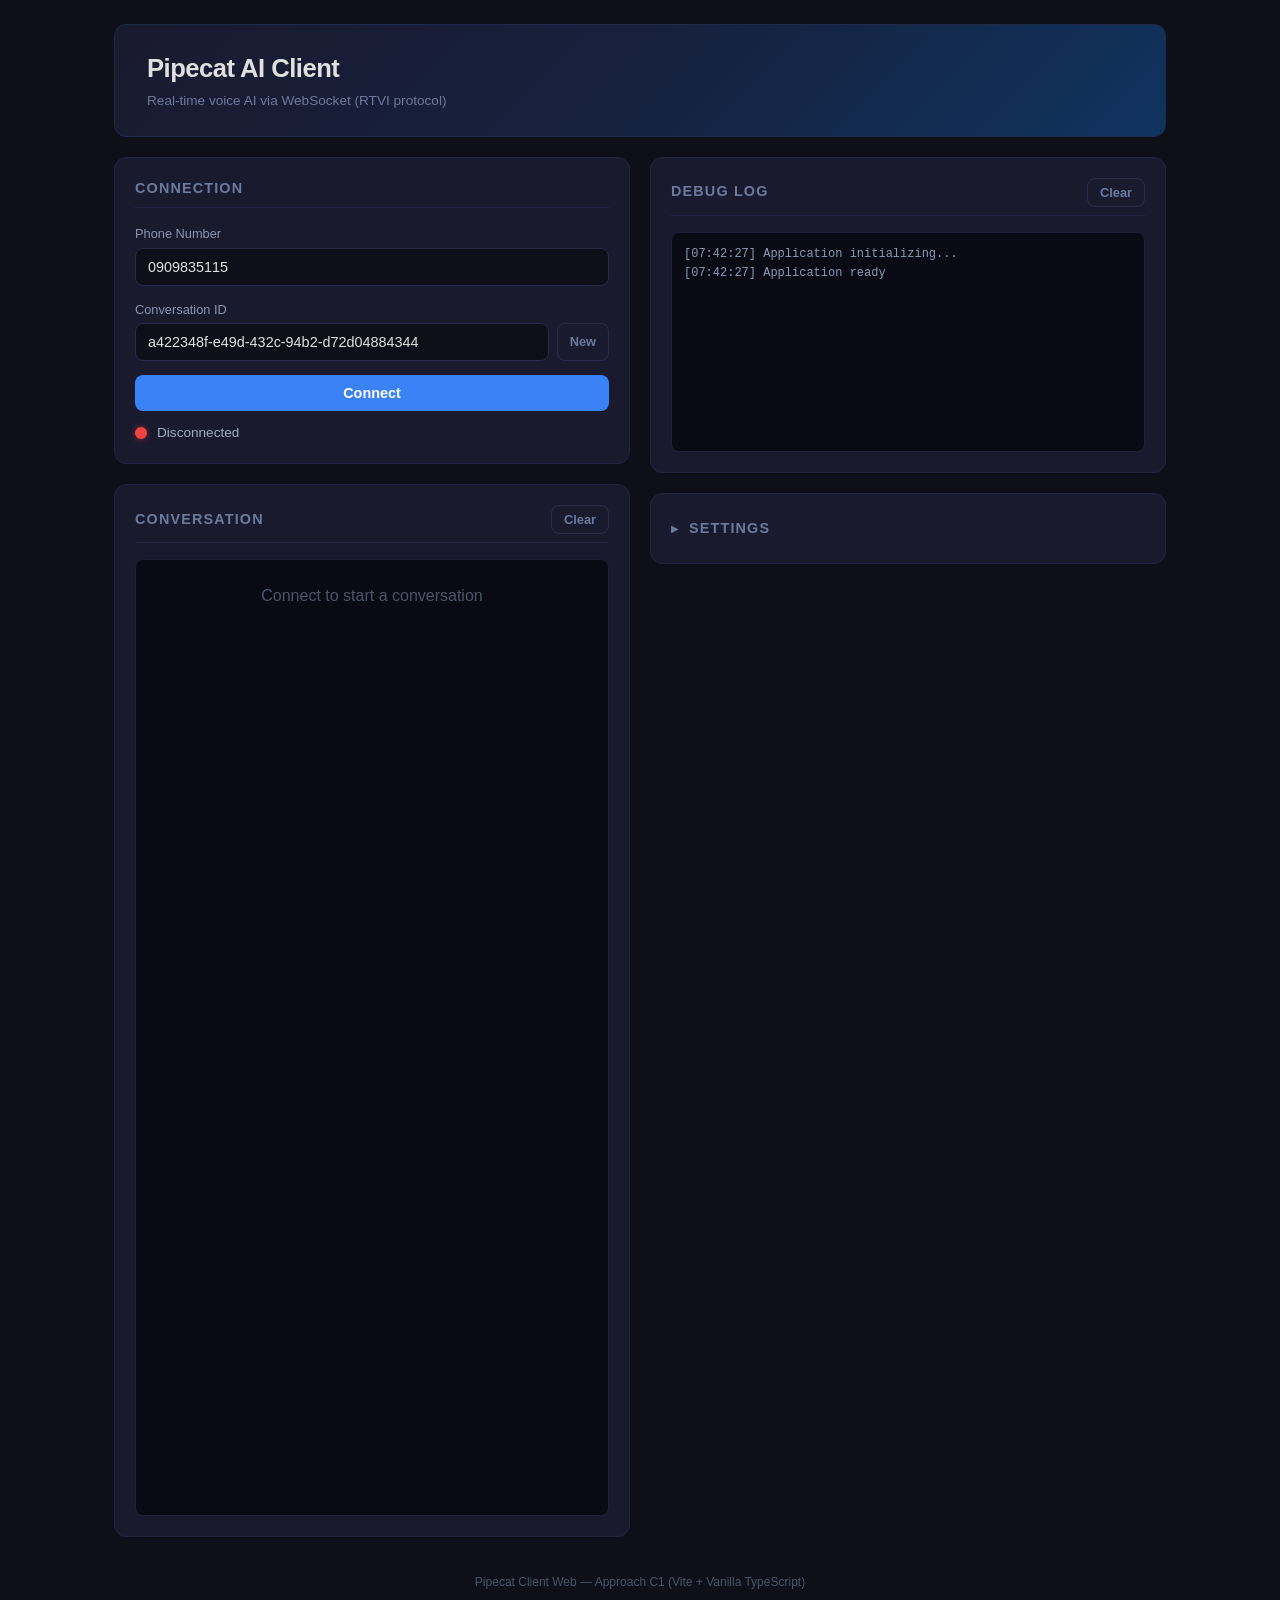
==== react-c1/index.html @ b986c7b3 "FreeSWITCH Voice Agent - rewrite with SileroVAD + sample rate fix - Rewrite bot_fs.py using SileroVA" ====
<!DOCTYPE html>
<html lang="vi">
<head>
  <meta charset="UTF-8" />
  <meta name="viewport" content="width=device-width, initial-scale=1.0" />
  <title>Pipecat AI Client</title>
  <script type="module" crossorigin src="/react-c1/assets/index-rIARzXse.js"></script>
  <link rel="stylesheet" crossorigin href="/react-c1/assets/index-BCv1OZq-.css">
</head>
<body>
  <div class="app-container">
    <header class="app-header">
      <h1>Pipecat AI Client</h1>
      <div class="subtitle">Real-time voice AI via WebSocket (RTVI protocol)</div>
    </header>

    <div class="main-grid">
      <!-- Left column -->
      <div>
        <div class="card">
          <div class="card-title">Connection</div>
          <div class="form-group">
            <label for="phone-input">Phone Number</label>
            <input type="text" id="phone-input" placeholder="Enter phone number" autocomplete="off" />
          </div>
          <div class="form-group">
            <label for="conversation-id">Conversation ID</label>
            <div style="display: flex; gap: 8px;">
              <input type="text" id="conversation-id" readonly style="flex: 1;" />
              <button id="btn-new-conv" class="btn btn-clear">New</button>
            </div>
          </div>
          <button id="btn-connect" class="btn btn-connect">Connect</button>
          <div class="status-row">
            <span id="status-indicator" class="status-dot status-red"></span>
            <span id="status-text" class="status-text">Disconnected</span>
          </div>
        </div>

        <div class="card" style="margin-top: 20px;">
          <div class="card-title" style="display: flex; justify-content: space-between; align-items: center;">
            <span>Conversation</span>
            <button id="btn-clear-conversation" class="btn btn-clear">Clear</button>
          </div>
          <div id="transcript" class="transcript-container">
            <div style="color: #4a5568; text-align: center; padding: 12px 0;">
              Connect to start a conversation
            </div>
          </div>
        </div>
      </div>

      <!-- Right column -->
      <div>
        <div class="card">
          <div class="card-title" style="display: flex; justify-content: space-between; align-items: center;">
            <span>Debug Log</span>
            <button id="btn-clear" class="btn btn-clear">Clear</button>
          </div>
          <div id="debug-log" class="debug-container"></div>
        </div>
      </div>
    </div>

    <footer class="app-footer">
      Pipecat Client Web &mdash; Approach C1 (Vite + Vanilla TypeScript)
    </footer>
  </div>

  <!-- Chat bar -->
  <div id="chat-bar" style="position:fixed;bottom:0;left:0;right:0;background:#1a1a2e;border-top:1px solid #2d2d4a;padding:8px 12px;display:none;align-items:center;gap:8px;z-index:1000;">
    <input id="chat-input" type="text" placeholder="Nhập tin nhắn text..." style="flex:1;padding:8px 12px;border-radius:8px;border:1px solid #2d2d4a;background:#0f0f1a;color:#e0e0e0;font-size:14px;outline:none;">
    <button id="chat-send" style="padding:8px 20px;border:none;border-radius:8px;background:linear-gradient(135deg,#6366f1,#8b5cf6);color:#fff;font-weight:600;cursor:pointer;font-size:14px;">Send</button>
  </div>

  <script>
  // Chat functionality
  const chatBar = document.getElementById('chat-bar');
  const chatInput = document.getElementById('chat-input');
  const chatSend = document.getElementById('chat-send');

  // Show chat bar when connected
  const observer = new MutationObserver(() => {
    const statusText = document.getElementById('status-text');
    chatBar.style.display = statusText && statusText.textContent === 'Connected' ? 'flex' : 'none';
  });
  const statusTarget = document.getElementById('status-text');
  if (statusTarget) observer.observe(statusTarget, { childList: true, characterData: true, subtree: true });

  async function sendChat() {
    const text = chatInput.value.trim();
    if (!text) return;
    chatInput.value = '';
    try {
      await fetch('/chat', {
        method: 'POST',
        headers: { 'Content-Type': 'application/json' },
        body: JSON.stringify({ text }),
      });
    } catch (e) {
      console.error('Chat error:', e);
    }
  }

  chatSend.addEventListener('click', sendChat);
  chatInput.addEventListener('keydown', (e) => { if (e.key === 'Enter') sendChat(); });
  </script>
</body>
</html>
---- react-c1/assets/index-BCv1OZq-.css ----
*,*:before,*:after{box-sizing:border-box;margin:0;padding:0}html,body{height:100%;font-family:-apple-system,BlinkMacSystemFont,Segoe UI,Roboto,Helvetica,Arial,sans-serif;background:#0f0f1a;color:#e0e0e0;line-height:1.5}.app-container{max-width:1100px;margin:0 auto;padding:24px;display:flex;flex-direction:column;gap:20px;min-height:100vh}.app-header{background:linear-gradient(135deg,#1a1a2e,#16213e,#0f3460);border:1px solid #1e2a4a;border-radius:12px;padding:24px 32px}.app-header h1{font-size:1.6rem;font-weight:700;color:#e0e0e0;letter-spacing:-.02em}.app-header .subtitle{font-size:.85rem;color:#6c7a9c;margin-top:4px}.main-grid{display:grid;grid-template-columns:1fr 1fr;gap:20px}.main-grid>div{min-height:0}@media(max-width:768px){.main-grid{grid-template-columns:1fr}.app-container{padding:12px}}.card{background:#1a1a2e;border:1px solid #232342;border-radius:12px;padding:20px}.card-title{font-size:.9rem;font-weight:600;text-transform:uppercase;letter-spacing:.08em;color:#6c7a9c;margin-bottom:16px;padding-bottom:8px;border-bottom:1px solid #232342}.form-group{margin-bottom:14px}.form-group label{display:block;font-size:.8rem;color:#8a94b0;margin-bottom:4px;font-weight:500}.form-group input{width:100%;padding:10px 12px;background:#0f0f1a;border:1px solid #2a2a4a;border-radius:8px;color:#e0e0e0;font-size:.9rem;font-family:inherit;transition:border-color .2s}.form-group input:focus{outline:none;border-color:#3b82f6;box-shadow:0 0 0 1px #3b82f633}.form-group input:disabled{opacity:.5;cursor:not-allowed}.btn{display:inline-flex;align-items:center;justify-content:center;padding:10px 20px;border:none;border-radius:8px;font-size:.9rem;font-weight:600;cursor:pointer;transition:background .2s,transform .1s;font-family:inherit}.btn:active{transform:scale(.97)}.btn-connect{background:#3b82f6;color:#fff;width:100%}.btn-connect:hover{background:#2563eb}.btn-disconnect{background:#ef4444;color:#fff;width:100%}.btn-disconnect:hover{background:#dc2626}.btn-clear{background:transparent;color:#6c7a9c;border:1px solid #2a2a4a;font-size:.8rem;padding:6px 12px}.btn-clear:hover{background:#1a1a3a;color:#e0e0e0}.status-row{display:flex;align-items:center;gap:10px;margin-top:12px}.status-dot{width:12px;height:12px;border-radius:50%;display:inline-block;flex-shrink:0;transition:background .3s}.status-red{background:#ef4444;box-shadow:0 0 6px #ef444480}.status-green{background:#22c55e;box-shadow:0 0 6px #22c55e80}.status-yellow{background:#eab308;box-shadow:0 0 6px #eab30880}.status-text{font-size:.85rem;color:#a0aec0}.debug-container{height:220px;overflow-y:auto;background:#0a0a15;border:1px solid #1e1e35;border-radius:8px;padding:12px;font-family:Cascadia Code,Fira Code,JetBrains Mono,Consolas,monospace;font-size:.75rem;line-height:1.6;color:#8b9bb4}.debug-container::-webkit-scrollbar{width:6px}.debug-container::-webkit-scrollbar-track{background:transparent}.debug-container::-webkit-scrollbar-thumb{background:#2a2a4a;border-radius:3px}.debug-container::-webkit-scrollbar-thumb:hover{background:#3a3a5a}.debug-line{white-space:pre-wrap;word-break:break-all}.transcript-container{height:450px;overflow-y:auto;background:#0a0a15;border:1px solid #1e1e35;border-radius:8px;padding:12px}.transcript-container::-webkit-scrollbar{width:6px}.transcript-container::-webkit-scrollbar-thumb{background:#2a2a4a;border-radius:3px}.transcript-entry{margin-bottom:10px;padding:8px 12px;border-radius:8px;font-size:.85rem}.transcript-user{background:#1e2a4a}.transcript-bot{background:#1a2823}.transcript-label{font-weight:700;font-size:.75rem;text-transform:uppercase;letter-spacing:.05em;margin-right:8px}.transcript-user .transcript-label{color:#60a5fa}.transcript-bot .transcript-label{color:#34d399}.transcript-text{color:#d0d6e0}.app-footer{text-align:center;padding:16px;color:#4a5568;font-size:.75rem;margin-top:auto}.app-footer a{color:#60a5fa;text-decoration:none}.settings-header{display:flex;align-items:center;gap:10px;cursor:pointer;-webkit-user-select:none;user-select:none;padding:4px 0}.settings-header:hover{opacity:.8}.settings-toggle-icon{font-size:.65rem;color:#6c7a9c;transition:transform .2s ease;display:inline-block}.settings-toggle-icon.expanded{transform:rotate(90deg)}.settings-reconnect-hint{font-size:.7rem;color:#eab308;font-style:italic}.settings-body{margin-top:16px;padding-top:16px;border-top:1px solid #232342}.settings-select{width:100%;padding:10px 12px;background:#0f0f1a;border:1px solid #2a2a4a;border-radius:8px;color:#e0e0e0;font-size:.9rem;font-family:inherit;cursor:pointer;-webkit-appearance:none;-moz-appearance:none;appearance:none;background-image:url("data:image/svg+xml,%3Csvg xmlns='http://www.w3.org/2000/svg' width='12' height='12' viewBox='0 0 12 12'%3E%3Cpath fill='%236c7a9c' d='M6 8L1 3h10z'/%3E%3C/svg%3E");background-repeat:no-repeat;background-position:right 12px center;background-size:12px;transition:border-color .2s}.settings-select:focus{outline:none;border-color:#3b82f6;box-shadow:0 0 0 1px #3b82f633}.settings-select:disabled{opacity:.5;cursor:not-allowed}.settings-select option{background:#1a1a2e;color:#e0e0e0}.settings-range{width:100%;height:6px;-webkit-appearance:none;-moz-appearance:none;appearance:none;background:#2a2a4a;border-radius:3px;outline:none;margin-top:8px}.settings-range::-webkit-slider-thumb{-webkit-appearance:none;-moz-appearance:none;appearance:none;width:18px;height:18px;border-radius:50%;background:#3b82f6;cursor:pointer;border:2px solid #0f0f1a;transition:background .2s}.settings-range::-webkit-slider-thumb:hover{background:#2563eb}.settings-range::-moz-range-thumb{width:18px;height:18px;border-radius:50%;background:#3b82f6;cursor:pointer;border:2px solid #0f0f1a}.settings-range:disabled{opacity:.5;cursor:not-allowed}.settings-actions{display:flex;gap:8px;margin-top:16px}.btn-apply{background:#3b82f6;color:#fff;flex:1}.btn-apply:hover{background:#2563eb}.settings-section-label{font-size:.75rem;font-weight:700;text-transform:uppercase;letter-spacing:.08em;color:#4a5a7a;margin-bottom:10px;padding-bottom:4px;border-bottom:1px solid #1e1e35}.settings-number{width:100%;padding:10px 12px;background:#0f0f1a;border:1px solid #2a2a4a;border-radius:8px;color:#e0e0e0;font-size:.9rem;font-family:inherit;transition:border-color .2s}.settings-number:focus{outline:none;border-color:#3b82f6;box-shadow:0 0 0 1px #3b82f633}.settings-number:disabled{opacity:.5;cursor:not-allowed}.form-label-row{display:flex;justify-content:space-between;align-items:center}.form-label-row label{margin-bottom:0}.slider-value{font-size:.85rem;color:#60a5fa;font-weight:600;font-variant-numeric:tabular-nums}.form-description{font-size:.72rem;color:#5a6a8a;margin-bottom:6px;line-height:1.4}.settings-text{width:100%;padding:10px 12px;background:#0f0f1a;border:1px solid #2a2a4a;border-radius:8px;color:#e0e0e0;font-size:.9rem;font-family:Consolas,Monaco,Courier New,monospace;transition:border-color .2s}.settings-text:focus{outline:none;border-color:#3b82f6;box-shadow:0 0 0 1px #3b82f633}
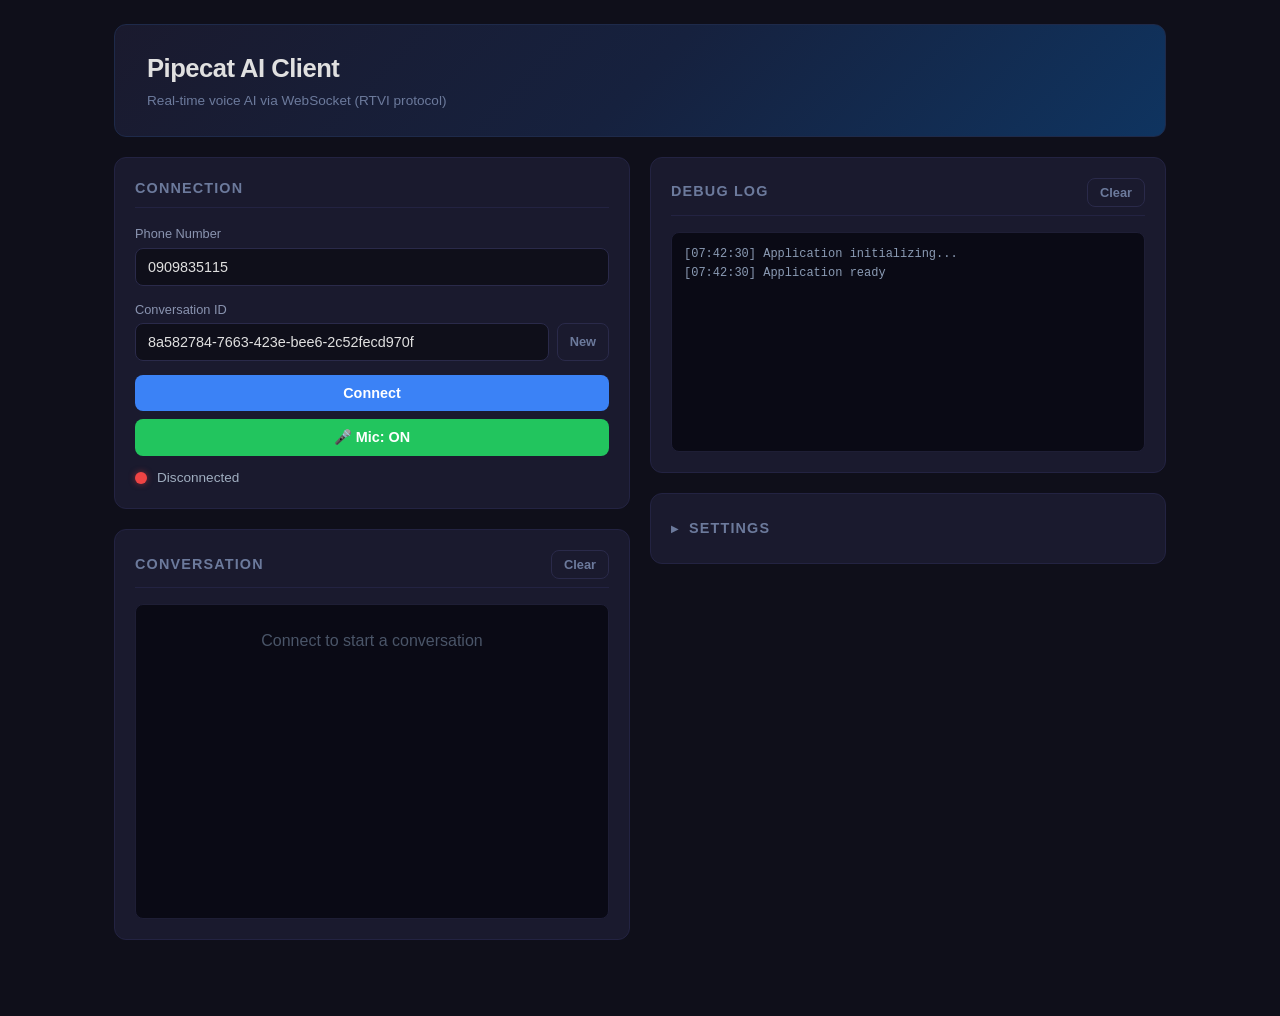
==== commit 7af065d3: "Tổng hợp code hiện tại: bot FS, mod_audio_stream, vi_assistant, react-c1 - Cập nhật bot_fs.py với De" ====
--- a/react-c1/index.html
+++ b/react-c1/index.html
@@ -31,6 +31,7 @@
             </div>
           </div>
           <button id="btn-connect" class="btn btn-connect">Connect</button>
+          <button id="btn-mic" class="btn btn-mic" disabled>🎤 Mic: ON</button>
           <div class="status-row">
             <span id="status-indicator" class="status-dot status-red"></span>
             <span id="status-text" class="status-text">Disconnected</span>
@@ -63,12 +64,13 @@
     </div>
 
     <footer class="app-footer">
-      Pipecat Client Web &mdash; Approach C1 (Vite + Vanilla TypeScript)
+      <!-- footer -->
     </footer>
   </div>
 
   <!-- Chat bar -->
   <div id="chat-bar" style="position:fixed;bottom:0;left:0;right:0;background:#1a1a2e;border-top:1px solid #2d2d4a;padding:8px 12px;display:none;align-items:center;gap:8px;z-index:1000;">
+    <button id="btn-replay" title="Nghe lại câu vừa nói" style="padding:8px 14px;border:none;border-radius:8px;background:linear-gradient(135deg,#f59e0b,#d97706);color:#fff;font-weight:600;cursor:pointer;font-size:14px;">🔁 Replay</button>
     <input id="chat-input" type="text" placeholder="Nhập tin nhắn text..." style="flex:1;padding:8px 12px;border-radius:8px;border:1px solid #2d2d4a;background:#0f0f1a;color:#e0e0e0;font-size:14px;outline:none;">
     <button id="chat-send" style="padding:8px 20px;border:none;border-radius:8px;background:linear-gradient(135deg,#6366f1,#8b5cf6);color:#fff;font-weight:600;cursor:pointer;font-size:14px;">Send</button>
   </div>
@@ -91,12 +93,33 @@
     const text = chatInput.value.trim();
     if (!text) return;
     chatInput.value = '';
+    // Show user's chat message in transcript
+    if (window.addTranscript) {
+      window.addTranscript('user', text);
+    } else {
+      // Fallback: manually add to transcript
+      const el = document.getElementById('transcript');
+      if (el) {
+        const d = document.createElement('div');
+        d.className = 'transcript-entry transcript-user';
+        d.innerHTML = '<span class="transcript-label">You</span><span class="transcript-text">' + text.replace(/</g,'&lt;') + '</span>';
+        el.appendChild(d);
+        el.scrollTop = el.scrollHeight;
+      }
+    }
     try {
-      await fetch('/chat', {
+      const resp = await fetch('https://web.securityzone.vn:8086/chat', {
         method: 'POST',
         headers: { 'Content-Type': 'application/json' },
         body: JSON.stringify({ text }),
       });
+      // If server returns bot response text, show it
+      if (resp.ok && window.addTranscript) {
+        const reply = await resp.json().catch(() => null);
+        if (reply && (reply.text || reply.response || reply.message)) {
+          window.addTranscript('bot', reply.text || reply.response || reply.message);
+        }
+      }
     } catch (e) {
       console.error('Chat error:', e);
     }
--- a/react-c1/assets/index-BCv1OZq-.css
+++ b/react-c1/assets/index-BCv1OZq-.css
@@ -1 +1 @@
-*,*:before,*:after{box-sizing:border-box;margin:0;padding:0}html,body{height:100%;font-family:-apple-system,BlinkMacSystemFont,Segoe UI,Roboto,Helvetica,Arial,sans-serif;background:#0f0f1a;color:#e0e0e0;line-height:1.5}.app-container{max-width:1100px;margin:0 auto;padding:24px;display:flex;flex-direction:column;gap:20px;min-height:100vh}.app-header{background:linear-gradient(135deg,#1a1a2e,#16213e,#0f3460);border:1px solid #1e2a4a;border-radius:12px;padding:24px 32px}.app-header h1{font-size:1.6rem;font-weight:700;color:#e0e0e0;letter-spacing:-.02em}.app-header .subtitle{font-size:.85rem;color:#6c7a9c;margin-top:4px}.main-grid{display:grid;grid-template-columns:1fr 1fr;gap:20px}.main-grid>div{min-height:0}@media(max-width:768px){.main-grid{grid-template-columns:1fr}.app-container{padding:12px}}.card{background:#1a1a2e;border:1px solid #232342;border-radius:12px;padding:20px}.card-title{font-size:.9rem;font-weight:600;text-transform:uppercase;letter-spacing:.08em;color:#6c7a9c;margin-bottom:16px;padding-bottom:8px;border-bottom:1px solid #232342}.form-group{margin-bottom:14px}.form-group label{display:block;font-size:.8rem;color:#8a94b0;margin-bottom:4px;font-weight:500}.form-group input{width:100%;padding:10px 12px;background:#0f0f1a;border:1px solid #2a2a4a;border-radius:8px;color:#e0e0e0;font-size:.9rem;font-family:inherit;transition:border-color .2s}.form-group input:focus{outline:none;border-color:#3b82f6;box-shadow:0 0 0 1px #3b82f633}.form-group input:disabled{opacity:.5;cursor:not-allowed}.btn{display:inline-flex;align-items:center;justify-content:center;padding:10px 20px;border:none;border-radius:8px;font-size:.9rem;font-weight:600;cursor:pointer;transition:background .2s,transform .1s;font-family:inherit}.btn:active{transform:scale(.97)}.btn-connect{background:#3b82f6;color:#fff;width:100%}.btn-connect:hover{background:#2563eb}.btn-disconnect{background:#ef4444;color:#fff;width:100%}.btn-disconnect:hover{background:#dc2626}.btn-clear{background:transparent;color:#6c7a9c;border:1px solid #2a2a4a;font-size:.8rem;padding:6px 12px}.btn-clear:hover{background:#1a1a3a;color:#e0e0e0}.status-row{display:flex;align-items:center;gap:10px;margin-top:12px}.status-dot{width:12px;height:12px;border-radius:50%;display:inline-block;flex-shrink:0;transition:background .3s}.status-red{background:#ef4444;box-shadow:0 0 6px #ef444480}.status-green{background:#22c55e;box-shadow:0 0 6px #22c55e80}.status-yellow{background:#eab308;box-shadow:0 0 6px #eab30880}.status-text{font-size:.85rem;color:#a0aec0}.debug-container{height:220px;overflow-y:auto;background:#0a0a15;border:1px solid #1e1e35;border-radius:8px;padding:12px;font-family:Cascadia Code,Fira Code,JetBrains Mono,Consolas,monospace;font-size:.75rem;line-height:1.6;color:#8b9bb4}.debug-container::-webkit-scrollbar{width:6px}.debug-container::-webkit-scrollbar-track{background:transparent}.debug-container::-webkit-scrollbar-thumb{background:#2a2a4a;border-radius:3px}.debug-container::-webkit-scrollbar-thumb:hover{background:#3a3a5a}.debug-line{white-space:pre-wrap;word-break:break-all}.transcript-container{height:450px;overflow-y:auto;background:#0a0a15;border:1px solid #1e1e35;border-radius:8px;padding:12px}.transcript-container::-webkit-scrollbar{width:6px}.transcript-container::-webkit-scrollbar-thumb{background:#2a2a4a;border-radius:3px}.transcript-entry{margin-bottom:10px;padding:8px 12px;border-radius:8px;font-size:.85rem}.transcript-user{background:#1e2a4a}.transcript-bot{background:#1a2823}.transcript-label{font-weight:700;font-size:.75rem;text-transform:uppercase;letter-spacing:.05em;margin-right:8px}.transcript-user .transcript-label{color:#60a5fa}.transcript-bot .transcript-label{color:#34d399}.transcript-text{color:#d0d6e0}.app-footer{text-align:center;padding:16px;color:#4a5568;font-size:.75rem;margin-top:auto}.app-footer a{color:#60a5fa;text-decoration:none}.settings-header{display:flex;align-items:center;gap:10px;cursor:pointer;-webkit-user-select:none;user-select:none;padding:4px 0}.settings-header:hover{opacity:.8}.settings-toggle-icon{font-size:.65rem;color:#6c7a9c;transition:transform .2s ease;display:inline-block}.settings-toggle-icon.expanded{transform:rotate(90deg)}.settings-reconnect-hint{font-size:.7rem;color:#eab308;font-style:italic}.settings-body{margin-top:16px;padding-top:16px;border-top:1px solid #232342}.settings-select{width:100%;padding:10px 12px;background:#0f0f1a;border:1px solid #2a2a4a;border-radius:8px;color:#e0e0e0;font-size:.9rem;font-family:inherit;cursor:pointer;-webkit-appearance:none;-moz-appearance:none;appearance:none;background-image:url("data:image/svg+xml,%3Csvg xmlns='http://www.w3.org/2000/svg' width='12' height='12' viewBox='0 0 12 12'%3E%3Cpath fill='%236c7a9c' d='M6 8L1 3h10z'/%3E%3C/svg%3E");background-repeat:no-repeat;background-position:right 12px center;background-size:12px;transition:border-color .2s}.settings-select:focus{outline:none;border-color:#3b82f6;box-shadow:0 0 0 1px #3b82f633}.settings-select:disabled{opacity:.5;cursor:not-allowed}.settings-select option{background:#1a1a2e;color:#e0e0e0}.settings-range{width:100%;height:6px;-webkit-appearance:none;-moz-appearance:none;appearance:none;background:#2a2a4a;border-radius:3px;outline:none;margin-top:8px}.settings-range::-webkit-slider-thumb{-webkit-appearance:none;-moz-appearance:none;appearance:none;width:18px;height:18px;border-radius:50%;background:#3b82f6;cursor:pointer;border:2px solid #0f0f1a;transition:background .2s}.settings-range::-webkit-slider-thumb:hover{background:#2563eb}.settings-range::-moz-range-thumb{width:18px;height:18px;border-radius:50%;background:#3b82f6;cursor:pointer;border:2px solid #0f0f1a}.settings-range:disabled{opacity:.5;cursor:not-allowed}.settings-actions{display:flex;gap:8px;margin-top:16px}.btn-apply{background:#3b82f6;color:#fff;flex:1}.btn-apply:hover{background:#2563eb}.settings-section-label{font-size:.75rem;font-weight:700;text-transform:uppercase;letter-spacing:.08em;color:#4a5a7a;margin-bottom:10px;padding-bottom:4px;border-bottom:1px solid #1e1e35}.settings-number{width:100%;padding:10px 12px;background:#0f0f1a;border:1px solid #2a2a4a;border-radius:8px;color:#e0e0e0;font-size:.9rem;font-family:inherit;transition:border-color .2s}.settings-number:focus{outline:none;border-color:#3b82f6;box-shadow:0 0 0 1px #3b82f633}.settings-number:disabled{opacity:.5;cursor:not-allowed}.form-label-row{display:flex;justify-content:space-between;align-items:center}.form-label-row label{margin-bottom:0}.slider-value{font-size:.85rem;color:#60a5fa;font-weight:600;font-variant-numeric:tabular-nums}.form-description{font-size:.72rem;color:#5a6a8a;margin-bottom:6px;line-height:1.4}.settings-text{width:100%;padding:10px 12px;background:#0f0f1a;border:1px solid #2a2a4a;border-radius:8px;color:#e0e0e0;font-size:.9rem;font-family:Consolas,Monaco,Courier New,monospace;transition:border-color .2s}.settings-text:focus{outline:none;border-color:#3b82f6;box-shadow:0 0 0 1px #3b82f633}
+*,*:before,*:after{box-sizing:border-box;margin:0;padding:0}html,body{height:100%;font-family:-apple-system,BlinkMacSystemFont,Segoe UI,Roboto,Helvetica,Arial,sans-serif;background:#0f0f1a;color:#e0e0e0;line-height:1.5}.app-container{max-width:1100px;margin:0 auto;padding:24px;display:flex;flex-direction:column;gap:20px;min-height:100vh}.app-header{background:linear-gradient(135deg,#1a1a2e,#16213e,#0f3460);border:1px solid #1e2a4a;border-radius:12px;padding:24px 32px}.app-header h1{font-size:1.6rem;font-weight:700;color:#e0e0e0;letter-spacing:-.02em}.app-header .subtitle{font-size:.85rem;color:#6c7a9c;margin-top:4px}.main-grid{display:grid;grid-template-columns:1fr 1fr;gap:20px}.main-grid>div{min-height:0}@media(max-width:768px){.main-grid{grid-template-columns:1fr}.app-container{padding:12px}}.card{background:#1a1a2e;border:1px solid #232342;border-radius:12px;padding:20px}.card-title{font-size:.9rem;font-weight:600;text-transform:uppercase;letter-spacing:.08em;color:#6c7a9c;margin-bottom:16px;padding-bottom:8px;border-bottom:1px solid #232342}.form-group{margin-bottom:14px}.form-group label{display:block;font-size:.8rem;color:#8a94b0;margin-bottom:4px;font-weight:500}.form-group input{width:100%;padding:10px 12px;background:#0f0f1a;border:1px solid #2a2a4a;border-radius:8px;color:#e0e0e0;font-size:.9rem;font-family:inherit;transition:border-color .2s}.form-group input:focus{outline:none;border-color:#3b82f6;box-shadow:0 0 0 1px #3b82f633}.form-group input:disabled{opacity:.5;cursor:not-allowed}.btn{display:inline-flex;align-items:center;justify-content:center;padding:10px 20px;border:none;border-radius:8px;font-size:.9rem;font-weight:600;cursor:pointer;transition:background .2s,transform .1s;font-family:inherit}.btn:active{transform:scale(.97)}.btn-connect{background:#3b82f6;color:#fff;width:100%}.btn-connect:hover{background:#2563eb}.btn-disconnect{background:#ef4444;color:#fff;width:100%}.btn-disconnect:hover{background:#dc2626}.btn-clear{background:transparent;color:#6c7a9c;border:1px solid #2a2a4a;font-size:.8rem;padding:6px 12px}.btn-clear:hover{background:#1a1a3a;color:#e0e0e0}.status-row{display:flex;align-items:center;gap:10px;margin-top:12px}.status-dot{width:12px;height:12px;border-radius:50%;display:inline-block;flex-shrink:0;transition:background .3s}.status-red{background:#ef4444;box-shadow:0 0 6px #ef444480}.status-green{background:#22c55e;box-shadow:0 0 6px #22c55e80}.status-yellow{background:#eab308;box-shadow:0 0 6px #eab30880}.status-text{font-size:.85rem;color:#a0aec0}.debug-container{height:220px;overflow-y:auto;background:#0a0a15;border:1px solid #1e1e35;border-radius:8px;padding:12px;font-family:Cascadia Code,Fira Code,JetBrains Mono,Consolas,monospace;font-size:.75rem;line-height:1.6;color:#8b9bb4}.debug-container::-webkit-scrollbar{width:6px}.debug-container::-webkit-scrollbar-track{background:transparent}.debug-container::-webkit-scrollbar-thumb{background:#2a2a4a;border-radius:3px}.debug-container::-webkit-scrollbar-thumb:hover{background:#3a3a5a}.debug-line{white-space:pre-wrap;word-break:break-all}.transcript-container{height:315px;overflow-y:auto;background:#0a0a15;border:1px solid #1e1e35;border-radius:8px;padding:12px}.transcript-container::-webkit-scrollbar{width:6px}.transcript-container::-webkit-scrollbar-thumb{background:#2a2a4a;border-radius:3px}.transcript-entry{margin-bottom:10px;padding:8px 12px;border-radius:8px;font-size:.85rem}.transcript-user{background:#1e2a4a}.transcript-bot{background:#1a2823}.transcript-label{font-weight:700;font-size:.75rem;text-transform:uppercase;letter-spacing:.05em;margin-right:8px}.transcript-user .transcript-label{color:#60a5fa}.transcript-bot .transcript-label{color:#34d399}.transcript-text{color:#d0d6e0}.app-footer{text-align:center;padding:16px;color:#4a5568;font-size:.75rem;margin-top:auto}.app-footer a{color:#60a5fa;text-decoration:none}.settings-header{display:flex;align-items:center;gap:10px;cursor:pointer;-webkit-user-select:none;user-select:none;padding:4px 0}.settings-header:hover{opacity:.8}.settings-toggle-icon{font-size:.65rem;color:#6c7a9c;transition:transform .2s ease;display:inline-block}.settings-toggle-icon.expanded{transform:rotate(90deg)}.settings-reconnect-hint{font-size:.7rem;color:#eab308;font-style:italic}.settings-body{margin-top:16px;padding-top:16px;border-top:1px solid #232342}.settings-select{width:100%;padding:10px 12px;background:#0f0f1a;border:1px solid #2a2a4a;border-radius:8px;color:#e0e0e0;font-size:.9rem;font-family:inherit;cursor:pointer;-webkit-appearance:none;-moz-appearance:none;appearance:none;background-image:url("data:image/svg+xml,%3Csvg xmlns='http://www.w3.org/2000/svg' width='12' height='12' viewBox='0 0 12 12'%3E%3Cpath fill='%236c7a9c' d='M6 8L1 3h10z'/%3E%3C/svg%3E");background-repeat:no-repeat;background-position:right 12px center;background-size:12px;transition:border-color .2s}.settings-select:focus{outline:none;border-color:#3b82f6;box-shadow:0 0 0 1px #3b82f633}.settings-select:disabled{opacity:.5;cursor:not-allowed}.settings-select option{background:#1a1a2e;color:#e0e0e0}.settings-range{width:100%;height:6px;-webkit-appearance:none;-moz-appearance:none;appearance:none;background:#2a2a4a;border-radius:3px;outline:none;margin-top:8px}.settings-range::-webkit-slider-thumb{-webkit-appearance:none;-moz-appearance:none;appearance:none;width:18px;height:18px;border-radius:50%;background:#3b82f6;cursor:pointer;border:2px solid #0f0f1a;transition:background .2s}.settings-range::-webkit-slider-thumb:hover{background:#2563eb}.settings-range::-moz-range-thumb{width:18px;height:18px;border-radius:50%;background:#3b82f6;cursor:pointer;border:2px solid #0f0f1a}.settings-range:disabled{opacity:.5;cursor:not-allowed}.settings-actions{display:flex;gap:8px;margin-top:16px}.btn-apply{background:#3b82f6;color:#fff;flex:1}.btn-apply:hover{background:#2563eb}.btn-mic{background:#22c55e;color:#fff;width:100%;margin-top:8px}.btn-mic:hover{background:#16a34a}.btn-mic-off{background:#6b7280;color:#fff;width:100%;margin-top:8px}.btn-mic-off:hover{background:#4b5563}.settings-section-label{font-size:.75rem;font-weight:700;text-transform:uppercase;letter-spacing:.08em;color:#4a5a7a;margin-bottom:10px;padding-bottom:4px;border-bottom:1px solid #1e1e35}.settings-number{width:100%;padding:10px 12px;background:#0f0f1a;border:1px solid #2a2a4a;border-radius:8px;color:#e0e0e0;font-size:.9rem;font-family:inherit;transition:border-color .2s}.settings-number:focus{outline:none;border-color:#3b82f6;box-shadow:0 0 0 1px #3b82f633}.settings-number:disabled{opacity:.5;cursor:not-allowed}.form-label-row{display:flex;justify-content:space-between;align-items:center}.form-label-row label{margin-bottom:0}.slider-value{font-size:.85rem;color:#60a5fa;font-weight:600;font-variant-numeric:tabular-nums}.form-description{font-size:.72rem;color:#5a6a8a;margin-bottom:6px;line-height:1.4}.settings-text{width:100%;padding:10px 12px;background:#0f0f1a;border:1px solid #2a2a4a;border-radius:8px;color:#e0e0e0;font-size:.9rem;font-family:Consolas,Monaco,Courier New,monospace;transition:border-color .2s}.settings-text:focus{outline:none;border-color:#3b82f6;box-shadow:0 0 0 1px #3b82f633}
